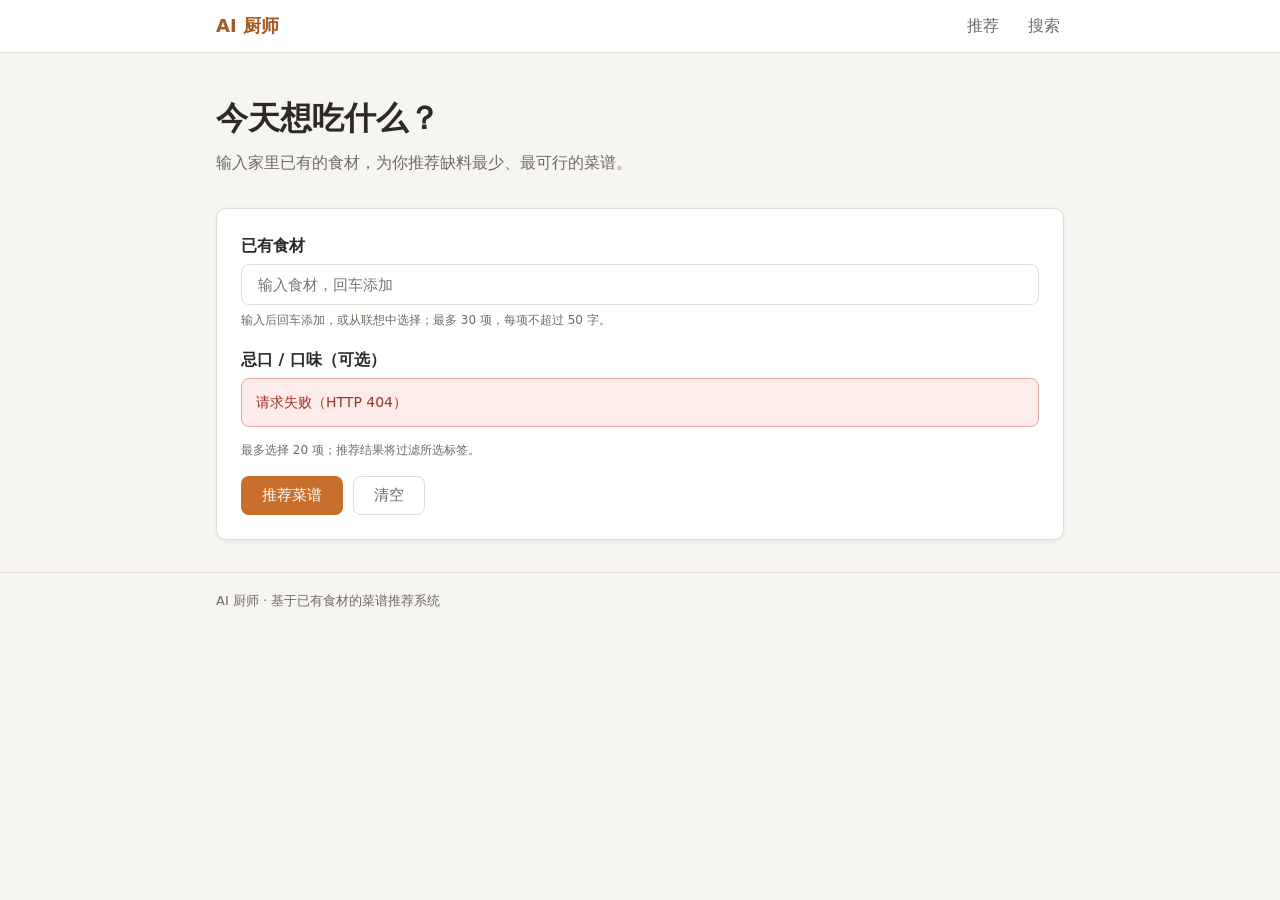
==== frontend/index.html @ 6930e52b "feat(P4): 前端推荐/搜索页 + 同源静态托管 + 任务级幂等重试 + Playwright 冒烟 - frontend/: 推荐主页 / 与搜索页 /search.html，原生 HTML/" ====
<!DOCTYPE html>
<html lang="zh-CN">
<head>
  <meta charset="UTF-8">
  <meta name="viewport" content="width=device-width, initial-scale=1.0">
  <title>AI 厨师 · 菜谱推荐</title>
  <link rel="stylesheet" href="css/style.css">
</head>
<body>
  <header class="site-header">
    <div class="container header-inner">
      <a class="brand" href="/">AI 厨师</a>
      <nav class="site-nav">
        <a href="/">推荐</a>
        <a href="/search.html">搜索</a>
      </nav>
    </div>
  </header>

  <main class="container">
    <section class="hero">
      <h1>今天想吃什么？</h1>
      <p>输入家里已有的食材，为你推荐缺料最少、最可行的菜谱。</p>
    </section>

    <section class="panel" aria-label="推荐设置">
      <div class="field">
        <label for="ingredient-input">已有食材</label>
        <div id="ingredient-chips"></div>
        <div class="suggest-wrap" id="ingredient-suggest"></div>
        <p class="hint">输入后回车添加，或从联想中选择；最多 30 项，每项不超过 50 字。</p>
      </div>

      <div class="field">
        <label>忌口 / 口味（可选）</label>
        <div id="tags-picker"></div>
        <p class="hint">最多选择 20 项；推荐结果将过滤所选标签。</p>
      </div>

      <div class="actions">
        <button id="recommend-btn" type="button" class="btn primary">推荐菜谱</button>
        <button id="clear-btn" type="button" class="btn ghost">清空</button>
      </div>
    </section>

    <section id="banner" class="banner-area" aria-live="polite"></section>

    <section id="results" class="results" aria-live="polite">
      <div id="results-error"></div>
      <div id="results-cards"></div>
      <div id="results-empty"></div>
    </section>
  </main>

  <footer class="site-footer">
    <div class="container">
      <p>AI 厨师 · 基于已有食材的菜谱推荐系统</p>
    </div>
  </footer>

  <script src="js/api.js" defer></script>
  <script src="js/ui.js" defer></script>
  <script src="js/recommend.js" defer></script>
</body>
</html>
---- frontend/css/style.css ----
/* AI 厨师 前端样式（移动优先，无第三方资源） */

:root {
  --color-bg: #f7f5f1;
  --color-surface: #ffffff;
  --color-text: #2d2a26;
  --color-muted: #6f6a63;
  --color-primary: #c96f2e;
  --color-primary-dark: #a95a24;
  --color-border: #e3ddd3;
  --color-warn-bg: #fff4d6;
  --color-warn-border: #e8c36a;
  --color-warn-text: #7a5b13;
  --color-info-bg: #e7f0f7;
  --color-info-border: #9fc2dd;
  --color-info-text: #2d5778;
  --color-error-bg: #fdecea;
  --color-error-border: #e3a7a0;
  --color-error-text: #9b3228;
  --color-chip-bg: #efe9e0;
  --radius: 10px;
  --shadow: 0 1px 4px rgba(45, 42, 38, 0.08);
}

* {
  box-sizing: border-box;
}

html {
  -webkit-text-size-adjust: 100%;
}

body {
  margin: 0;
  font-family: "PingFang SC", "Microsoft YaHei", "Noto Sans SC", system-ui, sans-serif;
  color: var(--color-text);
  background: var(--color-bg);
  line-height: 1.6;
}

.container {
  max-width: 880px;
  margin: 0 auto;
  padding: 0 16px;
}

.site-header {
  background: var(--color-surface);
  border-bottom: 1px solid var(--color-border);
  position: sticky;
  top: 0;
  z-index: 20;
}

.header-inner {
  display: flex;
  align-items: center;
  justify-content: space-between;
  min-height: 52px;
}

.brand {
  font-size: 18px;
  font-weight: 700;
  color: var(--color-primary-dark);
  text-decoration: none;
}

.site-nav a {
  margin-left: 16px;
  color: var(--color-muted);
  text-decoration: none;
  padding: 6px 4px;
}

.site-nav a[aria-current="page"],
.site-nav a:hover {
  color: var(--color-primary-dark);
  border-bottom: 2px solid var(--color-primary);
}

.hero {
  padding: 28px 0 12px;
}

.hero h1 {
  margin: 0 0 6px;
  font-size: 26px;
}

.hero p {
  margin: 0;
  color: var(--color-muted);
}

.panel {
  background: var(--color-surface);
  border: 1px solid var(--color-border);
  border-radius: var(--radius);
  box-shadow: var(--shadow);
  padding: 18px 16px;
  margin: 14px 0 20px;
}

.field {
  margin-bottom: 16px;
}

.field label {
  display: block;
  font-weight: 600;
  margin-bottom: 6px;
}

.field input[type="text"],
.field select {
  width: 100%;
  padding: 9px 10px;
  border: 1px solid var(--color-border);
  border-radius: 8px;
  font-size: 15px;
  background: var(--color-surface);
  color: var(--color-text);
}

.field input[type="text"]:focus,
.field select:focus {
  outline: 2px solid var(--color-primary);
  outline-offset: -1px;
  border-color: var(--color-primary);
}

.hint {
  margin: 6px 0 0;
  font-size: 12px;
  color: var(--color-muted);
}

.field-row {
  display: flex;
  align-items: flex-end;
  justify-content: space-between;
  flex-wrap: wrap;
  gap: 12px;
}

.field-inline {
  margin-bottom: 0;
  min-width: 140px;
}

.field-inline select {
  width: auto;
  min-width: 120px;
}

.actions {
  display: flex;
  gap: 10px;
  margin-top: 4px;
}

.btn {
  display: inline-block;
  border: 1px solid transparent;
  border-radius: 8px;
  padding: 9px 20px;
  font-size: 15px;
  cursor: pointer;
  text-decoration: none;
}

.btn.primary {
  background: var(--color-primary);
  color: #fff;
}

.btn.primary:hover {
  background: var(--color-primary-dark);
}

.btn.primary:disabled {
  background: #d8b99b;
  cursor: not-allowed;
}

.btn.ghost {
  background: var(--color-surface);
  border-color: var(--color-border);
  color: var(--color-muted);
}

.btn.ghost:hover {
  border-color: var(--color-primary);
  color: var(--color-primary-dark);
}

/* chips 输入 */
.chip-input {
  border: 1px solid var(--color-border);
  border-radius: 8px;
  padding: 7px 10px;
  background: var(--color-surface);
  display: flex;
  flex-wrap: wrap;
  gap: 6px;
  align-items: center;
}

.chip-input:focus-within {
  outline: 2px solid var(--color-primary);
  outline-offset: -1px;
  border-color: var(--color-primary);
}

.chip-input-field {
  flex: 1 1 140px;
  min-width: 140px;
  border: none !important;
  outline: none !important;
  padding: 4px 0 !important;
  font-size: 15px;
}

.chip {
  display: inline-flex;
  align-items: center;
  gap: 4px;
  background: var(--color-chip-bg);
  border-radius: 999px;
  padding: 3px 10px;
  font-size: 13px;
  max-width: 100%;
}

.chip-label {
  overflow: hidden;
  text-overflow: ellipsis;
  white-space: nowrap;
}

.chip-remove {
  border: none;
  background: transparent;
  color: var(--color-muted);
  cursor: pointer;
  font-size: 14px;
  line-height: 1;
  padding: 0 2px;
}

.chip-remove:hover {
  color: var(--color-error-text);
}

/* 联想下拉 */
.suggest-wrap {
  position: relative;
}

.suggest-list {
  position: absolute;
  top: 4px;
  left: 0;
  right: 0;
  z-index: 30;
  background: var(--color-surface);
  border: 1px solid var(--color-border);
  border-radius: 8px;
  box-shadow: var(--shadow);
  max-height: 280px;
  overflow: auto;
}

.suggest-item {
  display: block;
  width: 100%;
  text-align: left;
  border: none;
  background: transparent;
  padding: 9px 12px;
  font-size: 14px;
  cursor: pointer;
}

.suggest-item:hover,
.suggest-item:focus {
  background: var(--color-chip-bg);
  outline: none;
}

.suggest-meta {
  display: block;
  font-size: 12px;
  color: var(--color-muted);
}

/* 标签选择 */
.tag-group {
  margin-bottom: 10px;
}

.tag-group-title {
  margin: 0 0 6px;
  font-size: 13px;
  color: var(--color-muted);
}

.tag-items {
  display: flex;
  flex-wrap: wrap;
  gap: 8px;
}

.tag-item {
  border: 1px solid var(--color-border);
  border-radius: 999px;
  background: var(--color-surface);
  color: var(--color-muted);
  padding: 5px 14px;
  font-size: 13px;
  cursor: pointer;
}

.tag-item.active {
  background: var(--color-primary);
  border-color: var(--color-primary);
  color: #fff;
}

/* 横幅 */
.banner-area {
  margin: 0 0 14px;
}

.banner {
  border-radius: 8px;
  padding: 10px 14px;
  font-size: 14px;
}

.banner-warn {
  background: var(--color-warn-bg);
  border: 1px solid var(--color-warn-border);
  color: var(--color-warn-text);
}

.banner-info {
  background: var(--color-info-bg);
  border: 1px solid var(--color-info-border);
  color: var(--color-info-text);
}

/* 结果卡片 */
.results {
  margin-bottom: 32px;
}

.card {
  background: var(--color-surface);
  border: 1px solid var(--color-border);
  border-radius: var(--radius);
  box-shadow: var(--shadow);
  padding: 16px;
  margin-bottom: 14px;
}

.card-title {
  margin: 0 0 8px;
  font-size: 17px;
}

.card-meta {
  display: flex;
  flex-wrap: wrap;
  gap: 8px;
  margin-bottom: 8px;
}

.badge {
  background: var(--color-chip-bg);
  border-radius: 999px;
  padding: 2px 10px;
  font-size: 12px;
  color: var(--color-primary-dark);
  font-weight: 600;
}

.missing {
  display: flex;
  flex-wrap: wrap;
  align-items: center;
  gap: 6px;
  margin-bottom: 8px;
  font-size: 13px;
}

.missing-label {
  color: var(--color-muted);
}

.missing-none {
  color: var(--color-muted);
}

.chip-missing {
  background: var(--color-info-bg);
  color: var(--color-info-text);
}

.card-line {
  margin: 2px 0;
  font-size: 13px;
  color: var(--color-muted);
}

.card-tips {
  margin: 8px 0 0;
  font-size: 13px;
  color: var(--color-info-text);
  background: var(--color-info-bg);
  border-radius: 8px;
  padding: 8px 10px;
}

.recipe-steps {
  margin: 10px 0 0;
  padding-left: 22px;
}

.recipe-steps li {
  margin-bottom: 6px;
  font-size: 14px;
}

.card .btn {
  margin-top: 12px;
}

/* 错误 / 空态 */
.error-box {
  background: var(--color-error-bg);
  border: 1px solid var(--color-error-border);
  color: var(--color-error-text);
  border-radius: 8px;
  padding: 12px 14px;
  margin-bottom: 14px;
  display: flex;
  align-items: center;
  justify-content: space-between;
  gap: 12px;
  flex-wrap: wrap;
}

.error-text {
  margin: 0;
  font-size: 14px;
}

.error-box .btn {
  padding: 6px 16px;
  font-size: 13px;
}

.empty {
  color: var(--color-muted);
  text-align: center;
  padding: 28px 12px;
  background: var(--color-surface);
  border: 1px dashed var(--color-border);
  border-radius: var(--radius);
}

/* 详情抽屉 */
.drawer-overlay {
  position: fixed;
  inset: 0;
  background: rgba(0, 0, 0, 0.45);
  z-index: 50;
  display: flex;
  justify-content: flex-end;
}

.drawer {
  width: min(520px, 100vw);
  height: 100%;
  background: var(--color-surface);
  display: flex;
  flex-direction: column;
  animation: slide-in 0.2s ease-out;
}

@keyframes slide-in {
  from {
    transform: translateX(40px);
    opacity: 0;
  }
  to {
    transform: translateX(0);
    opacity: 1;
  }
}

.drawer-head {
  display: flex;
  align-items: flex-start;
  justify-content: space-between;
  gap: 10px;
  padding: 16px;
  border-bottom: 1px solid var(--color-border);
}

.drawer-title {
  margin: 0;
  font-size: 18px;
  line-height: 1.4;
}

.drawer-close {
  border: none;
  background: transparent;
  font-size: 24px;
  line-height: 1;
  cursor: pointer;
  color: var(--color-muted);
  padding: 0 4px;
}

.drawer-close:hover {
  color: var(--color-error-text);
}

.drawer-body {
  padding: 16px;
  overflow-y: auto;
}

.drawer-desc {
  margin: 0 0 10px;
  font-size: 14px;
  color: var(--color-muted);
}

.drawer-meta {
  margin: 0 0 12px;
  padding-left: 18px;
  font-size: 14px;
}

.drawer-meta li {
  margin-bottom: 2px;
}

.drawer-subtitle {
  margin: 14px 0 6px;
  font-size: 15px;
}

.drawer-empty {
  color: var(--color-muted);
  font-size: 14px;
}

.drawer-source {
  display: inline-block;
  margin-top: 14px;
  color: var(--color-primary-dark);
}

.site-footer {
  border-top: 1px solid var(--color-border);
  color: var(--color-muted);
  font-size: 13px;
  padding: 18px 0 28px;
}

.site-footer p {
  margin: 0;
}

@media (min-width: 640px) {
  .hero {
    padding: 40px 0 18px;
  }

  .hero h1 {
    font-size: 32px;
  }

  .panel {
    padding: 24px;
  }

  .card {
    padding: 20px;
  }
}

@media (prefers-reduced-motion: reduce) {
  .drawer {
    animation: none;
  }
}
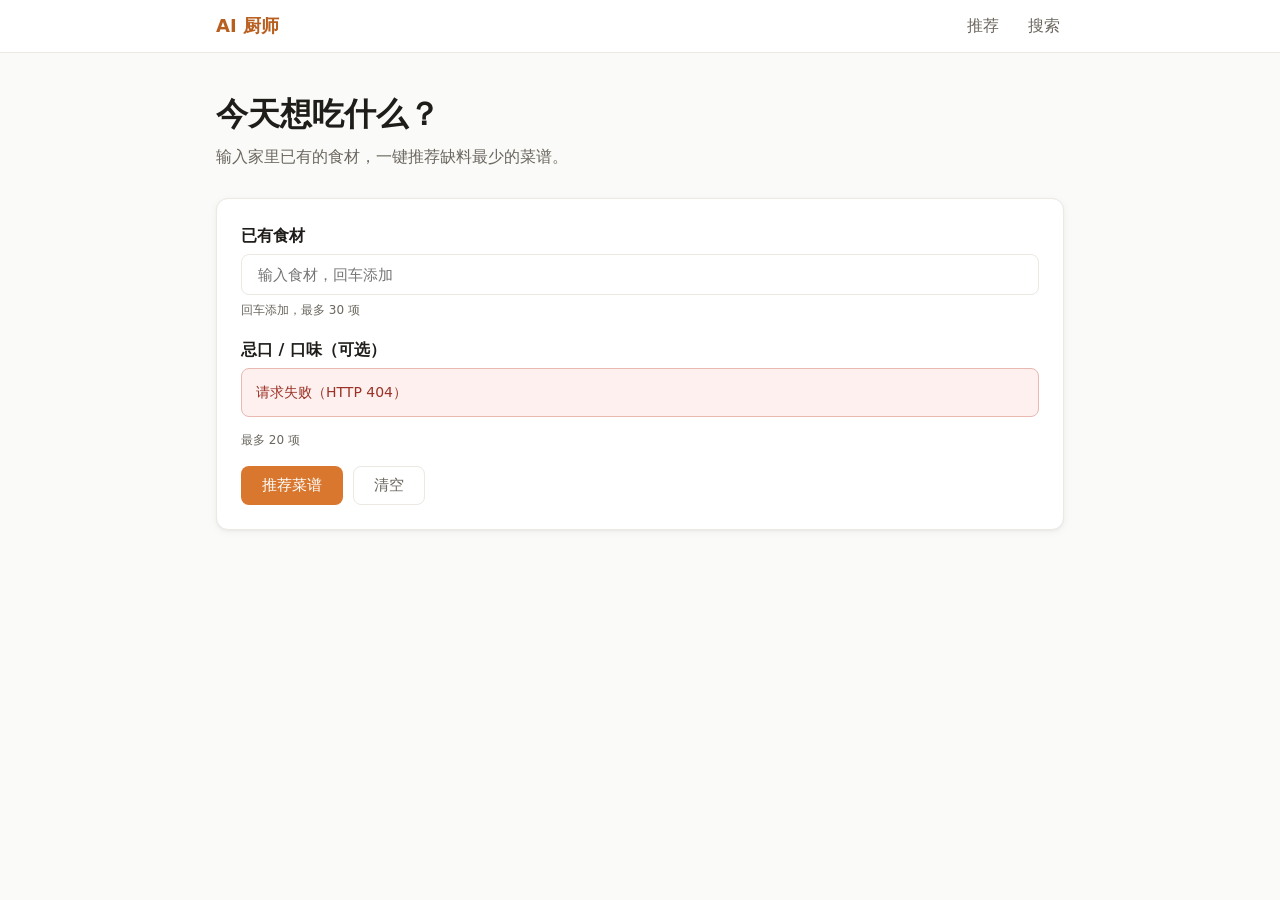
==== commit da8b78e4: "feat(P4.1+P4.2): 前端视觉/交互优化 + 推荐页详情抽屉/食材调料区分 + 匹配度归一化" ====
--- a/frontend/index.html
+++ b/frontend/index.html
@@ -4,6 +4,7 @@
   <meta charset="UTF-8">
   <meta name="viewport" content="width=device-width, initial-scale=1.0">
   <title>AI 厨师 · 菜谱推荐</title>
+  <link rel="icon" href="favicon.svg" type="image/svg+xml">
   <link rel="stylesheet" href="css/style.css">
 </head>
 <body>
@@ -20,7 +21,7 @@
   <main class="container">
     <section class="hero">
       <h1>今天想吃什么？</h1>
-      <p>输入家里已有的食材，为你推荐缺料最少、最可行的菜谱。</p>
+      <p>输入家里已有的食材，一键推荐缺料最少的菜谱。</p>
     </section>
 
     <section class="panel" aria-label="推荐设置">
@@ -28,13 +29,13 @@
         <label for="ingredient-input">已有食材</label>
         <div id="ingredient-chips"></div>
         <div class="suggest-wrap" id="ingredient-suggest"></div>
-        <p class="hint">输入后回车添加，或从联想中选择；最多 30 项，每项不超过 50 字。</p>
+        <p class="hint">回车添加，最多 30 项</p>
       </div>
 
       <div class="field">
         <label>忌口 / 口味（可选）</label>
         <div id="tags-picker"></div>
-        <p class="hint">最多选择 20 项；推荐结果将过滤所选标签。</p>
+        <p class="hint">最多 20 项</p>
       </div>
 
       <div class="actions">
@@ -52,14 +53,11 @@
     </section>
   </main>
 
-  <footer class="site-footer">
-    <div class="container">
-      <p>AI 厨师 · 基于已有食材的菜谱推荐系统</p>
-    </div>
-  </footer>
+  <div id="detail-drawer-root"></div>
 
   <script src="js/api.js" defer></script>
   <script src="js/ui.js" defer></script>
+  <script src="js/createDetailDrawerManager.js" defer></script>
   <script src="js/recommend.js" defer></script>
 </body>
 </html>
--- a/frontend/css/style.css
+++ b/frontend/css/style.css
@@ -1,25 +1,24 @@
-/* AI 厨师 前端样式（移动优先，无第三方资源） */
+/* AI 厨师 前端样式（移动优先，无第三方资源）
+   P4.1：纯净浅色 + 暖橙主色设计令牌；卡片折叠 / 按钮加载态 / 抽屉滚动锁定 */
 
 :root {
-  --color-bg: #f7f5f1;
+  --color-bg: #fafaf8;
   --color-surface: #ffffff;
-  --color-text: #2d2a26;
-  --color-muted: #6f6a63;
-  --color-primary: #c96f2e;
-  --color-primary-dark: #a95a24;
-  --color-border: #e3ddd3;
-  --color-warn-bg: #fff4d6;
-  --color-warn-border: #e8c36a;
-  --color-warn-text: #7a5b13;
-  --color-info-bg: #e7f0f7;
-  --color-info-border: #9fc2dd;
-  --color-info-text: #2d5778;
-  --color-error-bg: #fdecea;
-  --color-error-border: #e3a7a0;
+  --color-text: #1f1d1a;
+  --color-muted: #6b675f;
+  --color-border: #ece8e2;
+  --color-primary: #d9772e;
+  --color-primary-dark: #b85f1f;
+  --color-soft-bg: #f7f5f1;
+  --color-warn-bg: #fff7e0;
+  --color-warn-border: #f0d9a0;
+  --color-warn-text: #7a5b12;
+  --color-error-bg: #fdf0ee;
+  --color-error-border: #e8b8b1;
   --color-error-text: #9b3228;
-  --color-chip-bg: #efe9e0;
-  --radius: 10px;
-  --shadow: 0 1px 4px rgba(45, 42, 38, 0.08);
+  --radius-lg: 12px;
+  --radius-sm: 8px;
+  --shadow: 0 1px 2px rgba(31, 29, 26, 0.04), 0 2px 8px rgba(31, 29, 26, 0.05);
 }
 
 * {
@@ -38,6 +37,11 @@
   line-height: 1.6;
 }
 
+/* 抽屉打开时锁定页面滚动 */
+body.drawer-open {
+  overflow: hidden;
+}
+
 .container {
   max-width: 880px;
   margin: 0 auto;
@@ -80,11 +84,11 @@
 }
 
 .hero {
-  padding: 28px 0 12px;
+  padding: 24px 0 8px;
 }
 
 .hero h1 {
-  margin: 0 0 6px;
+  margin: 0 0 4px;
   font-size: 26px;
 }
 
@@ -96,7 +100,7 @@
 .panel {
   background: var(--color-surface);
   border: 1px solid var(--color-border);
-  border-radius: var(--radius);
+  border-radius: var(--radius-lg);
   box-shadow: var(--shadow);
   padding: 18px 16px;
   margin: 14px 0 20px;
@@ -117,7 +121,7 @@
   width: 100%;
   padding: 9px 10px;
   border: 1px solid var(--color-border);
-  border-radius: 8px;
+  border-radius: var(--radius-sm);
   font-size: 15px;
   background: var(--color-surface);
   color: var(--color-text);
@@ -163,11 +167,12 @@
 .btn {
   display: inline-block;
   border: 1px solid transparent;
-  border-radius: 8px;
+  border-radius: var(--radius-sm);
   padding: 9px 20px;
   font-size: 15px;
   cursor: pointer;
   text-decoration: none;
+  transition: background-color 0.15s ease, border-color 0.15s ease, color 0.15s ease;
 }
 
 .btn.primary {
@@ -180,8 +185,39 @@
 }
 
 .btn.primary:disabled {
-  background: #d8b99b;
+  background: #e8c8a8;
   cursor: not-allowed;
+}
+
+/* 按钮加载态：内联圆环伪元素（文案保留，如“推荐中… / 搜索中…”） */
+.btn.is-loading::after {
+  content: "";
+  display: inline-block;
+  width: 13px;
+  height: 13px;
+  margin-left: 8px;
+  vertical-align: -2px;
+  border: 2px solid rgba(255, 255, 255, 0.45);
+  border-top-color: #fff;
+  border-radius: 50%;
+  animation: spin 0.8s linear infinite;
+}
+
+@keyframes spin {
+  to {
+    transform: rotate(360deg);
+  }
+}
+
+/* 通用加载圆环（抽屉骨架等复用 .is-loading 的旋转动画） */
+.spinner {
+  display: inline-block;
+  width: 14px;
+  height: 14px;
+  border: 2px solid rgba(31, 29, 26, 0.15);
+  border-top-color: var(--color-primary);
+  border-radius: 50%;
+  animation: spin 0.8s linear infinite;
 }
 
 .btn.ghost {
@@ -198,7 +234,7 @@
 /* chips 输入 */
 .chip-input {
   border: 1px solid var(--color-border);
-  border-radius: 8px;
+  border-radius: var(--radius-sm);
   padding: 7px 10px;
   background: var(--color-surface);
   display: flex;
@@ -226,9 +262,10 @@
   display: inline-flex;
   align-items: center;
   gap: 4px;
-  background: var(--color-chip-bg);
+  background: var(--color-soft-bg);
+  border: 1px solid var(--color-border);
   border-radius: 999px;
-  padding: 3px 10px;
+  padding: 2px 10px;
   font-size: 13px;
   max-width: 100%;
 }
@@ -266,7 +303,7 @@
   z-index: 30;
   background: var(--color-surface);
   border: 1px solid var(--color-border);
-  border-radius: 8px;
+  border-radius: var(--radius-sm);
   box-shadow: var(--shadow);
   max-height: 280px;
   overflow: auto;
@@ -285,7 +322,7 @@
 
 .suggest-item:hover,
 .suggest-item:focus {
-  background: var(--color-chip-bg);
+  background: var(--color-soft-bg);
   outline: none;
 }
 
@@ -334,7 +371,7 @@
 }
 
 .banner {
-  border-radius: 8px;
+  border-radius: var(--radius-sm);
   padding: 10px 14px;
   font-size: 14px;
 }
@@ -346,9 +383,9 @@
 }
 
 .banner-info {
-  background: var(--color-info-bg);
-  border: 1px solid var(--color-info-border);
-  color: var(--color-info-text);
+  background: var(--color-soft-bg);
+  border: 1px solid var(--color-border);
+  color: var(--color-muted);
 }
 
 /* 结果卡片 */
@@ -359,31 +396,42 @@
 .card {
   background: var(--color-surface);
   border: 1px solid var(--color-border);
-  border-radius: var(--radius);
+  border-radius: var(--radius-lg);
   box-shadow: var(--shadow);
   padding: 16px;
   margin-bottom: 14px;
 }
 
+.card-head {
+  display: flex;
+  align-items: flex-start;
+  justify-content: space-between;
+  gap: 10px;
+  margin-bottom: 6px;
+}
+
 .card-title {
-  margin: 0 0 8px;
+  margin: 0;
   font-size: 17px;
 }
 
-.card-meta {
-  display: flex;
-  flex-wrap: wrap;
-  gap: 8px;
-  margin-bottom: 8px;
-}
-
 .badge {
-  background: var(--color-chip-bg);
+  flex-shrink: 0;
+  background: var(--color-soft-bg);
+  border: 1px solid var(--color-border);
   border-radius: 999px;
   padding: 2px 10px;
   font-size: 12px;
   color: var(--color-primary-dark);
   font-weight: 600;
+  white-space: nowrap;
+}
+
+.card-meta {
+  display: flex;
+  flex-wrap: wrap;
+  gap: 6px 12px;
+  margin-bottom: 8px;
 }
 
 .missing {
@@ -391,7 +439,7 @@
   flex-wrap: wrap;
   align-items: center;
   gap: 6px;
-  margin-bottom: 8px;
+  margin-bottom: 10px;
   font-size: 13px;
 }
 
@@ -404,27 +452,66 @@
 }
 
 .chip-missing {
-  background: var(--color-info-bg);
-  color: var(--color-info-text);
+  background: var(--color-soft-bg);
+  border: 1px solid var(--color-border);
+  color: var(--color-text);
+}
+
+/* 所需调料行（与缺料行同风格，调料 chips 中性化） */
+.seasonings {
+  display: flex;
+  flex-wrap: wrap;
+  align-items: center;
+  gap: 6px;
+  margin-bottom: 10px;
+  font-size: 13px;
+}
+
+.seasonings-label {
+  color: var(--color-muted);
+}
+
+.chip-seasoning {
+  background: var(--color-soft-bg);
+  border: 1px solid var(--color-border);
+  color: var(--color-text);
 }
 
 .card-line {
-  margin: 2px 0;
-  font-size: 13px;
-  color: var(--color-muted);
-}
-
-.card-tips {
-  margin: 8px 0 0;
-  font-size: 13px;
-  color: var(--color-info-text);
-  background: var(--color-info-bg);
-  border-radius: 8px;
-  padding: 8px 10px;
+  font-size: 13px;
+  color: var(--color-muted);
+}
+
+/* 折叠：做法按钮 + 常驻 hidden 展开区 */
+.card-toggle {
+  padding: 6px 16px;
+  font-size: 13px;
+  background: var(--color-soft-bg);
+  border-color: var(--color-border);
+  color: var(--color-primary-dark);
+}
+
+.card-toggle:hover {
+  border-color: var(--color-primary);
+  color: var(--color-primary-dark);
+}
+
+.card-toggle[aria-expanded="true"] {
+  background: var(--color-primary);
+  border-color: var(--color-primary);
+  color: #fff;
+}
+
+.recipe-steps-wrap {
+  margin-top: 10px;
+}
+
+.recipe-steps-wrap[hidden] {
+  display: none;
 }
 
 .recipe-steps {
-  margin: 10px 0 0;
+  margin: 0;
   padding-left: 22px;
 }
 
@@ -433,8 +520,25 @@
   font-size: 14px;
 }
 
-.card .btn {
+.card-tips {
+  margin: 10px 0 0;
+  font-size: 13px;
+  color: var(--color-muted);
+  background: var(--color-soft-bg);
+  border: 1px solid var(--color-border);
+  border-radius: var(--radius-sm);
+  padding: 8px 10px;
+}
+
+.card-actions {
+  display: flex;
+  flex-wrap: wrap;
+  gap: 10px;
   margin-top: 12px;
+}
+
+.card-actions .btn {
+  margin-top: 0;
 }
 
 /* 错误 / 空态 */
@@ -442,7 +546,7 @@
   background: var(--color-error-bg);
   border: 1px solid var(--color-error-border);
   color: var(--color-error-text);
-  border-radius: 8px;
+  border-radius: var(--radius-sm);
   padding: 12px 14px;
   margin-bottom: 14px;
   display: flex;
@@ -468,14 +572,14 @@
   padding: 28px 12px;
   background: var(--color-surface);
   border: 1px dashed var(--color-border);
-  border-radius: var(--radius);
+  border-radius: var(--radius-lg);
 }
 
 /* 详情抽屉 */
 .drawer-overlay {
   position: fixed;
   inset: 0;
-  background: rgba(0, 0, 0, 0.45);
+  background: rgba(31, 29, 26, 0.45);
   z-index: 50;
   display: flex;
   justify-content: flex-end;
@@ -524,10 +628,16 @@
   cursor: pointer;
   color: var(--color-muted);
   padding: 0 4px;
+  border-radius: var(--radius-sm);
 }
 
 .drawer-close:hover {
   color: var(--color-error-text);
+}
+
+.drawer-close:focus {
+  outline: 2px solid var(--color-primary);
+  outline-offset: 2px;
 }
 
 .drawer-body {
@@ -559,6 +669,20 @@
 .drawer-empty {
   color: var(--color-muted);
   font-size: 14px;
+}
+
+.drawer-loading {
+  display: flex;
+  align-items: center;
+  gap: 8px;
+  margin: 12px 0;
+  font-size: 14px;
+  color: var(--color-muted);
+}
+
+.drawer-amount {
+  color: var(--color-muted);
+  font-size: 13px;
 }
 
 .drawer-source {
@@ -567,20 +691,18 @@
   color: var(--color-primary-dark);
 }
 
-.site-footer {
-  border-top: 1px solid var(--color-border);
-  color: var(--color-muted);
-  font-size: 13px;
-  padding: 18px 0 28px;
-}
-
-.site-footer p {
-  margin: 0;
+/* 键盘可见焦点（Tab 导航） */
+.btn:focus-visible,
+.suggest-item:focus-visible,
+.tag-item:focus-visible,
+.chip-remove:focus-visible {
+  outline: 2px solid var(--color-primary);
+  outline-offset: 2px;
 }
 
 @media (min-width: 640px) {
   .hero {
-    padding: 40px 0 18px;
+    padding: 36px 0 14px;
   }
 
   .hero h1 {
@@ -600,4 +722,8 @@
   .drawer {
     animation: none;
   }
-}
+
+  .btn.is-loading::after {
+    animation-duration: 1.4s;
+  }
+}
